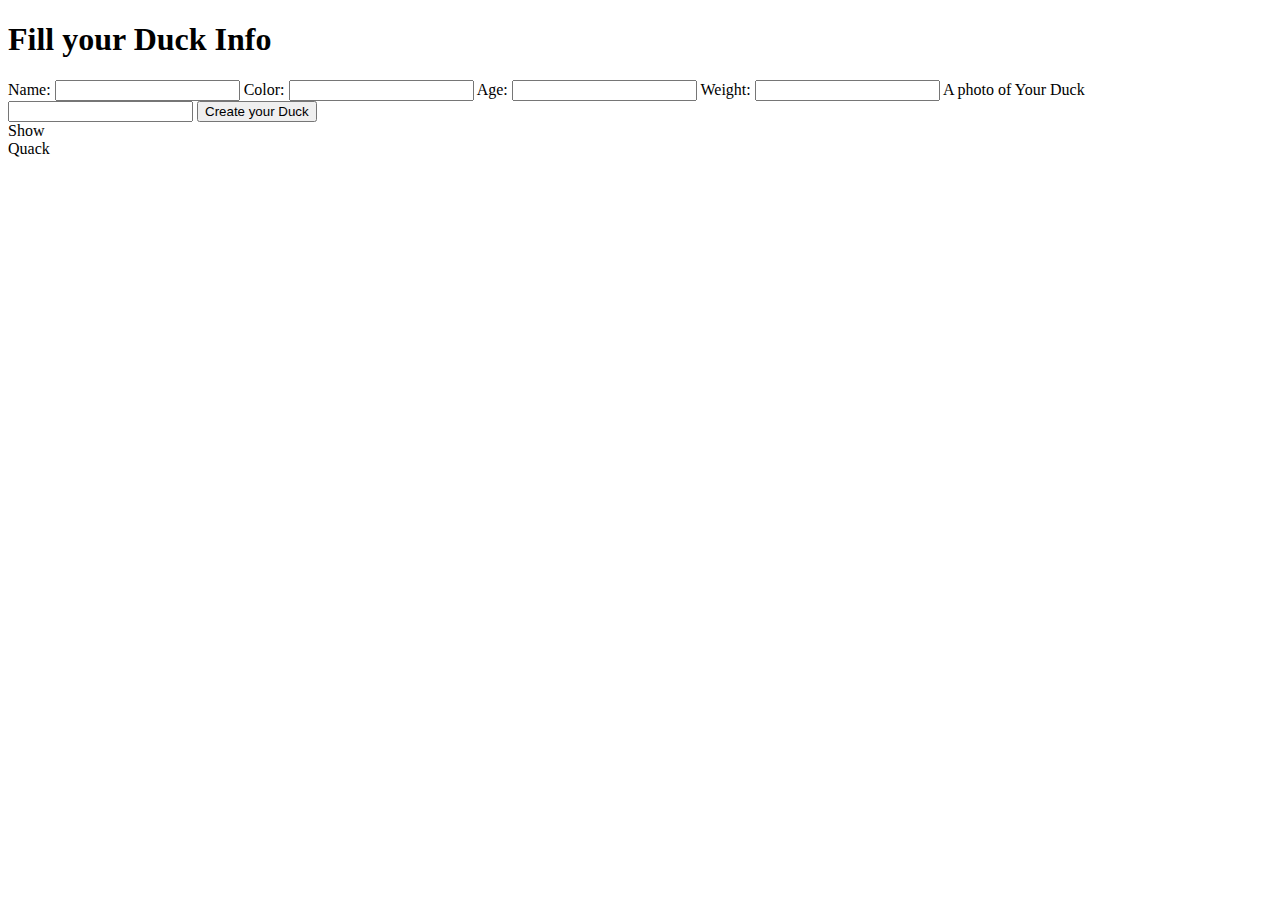
==== Exer2/index.html @ fdb7c93f "create basic html Exer2, update folders with uniqe css" ====
<!DOCTYPE html>
<html lang="en">
  <head>
    <meta charset="UTF-8" />
    <meta name="viewport" content="width=device-width, initial-scale=1.0" />
    <title>Duck Quack- Exer2</title>

    <!-- Styles -->
    <link rel="stylesheet" href="general.css" />
    <link rel="stylesheet" href="style.css" />

    <!-- Scripts -->
    <script src="Duck.js"></script>
    <script src="main.js"></script>
  </head>
  <body>
    <h1>Fill your Duck Info</h1>
    <form id="duckInfoForm">
      <label for="name">Name:</label>
      <input type="text" id="name" required />

      <label for="color">Color:</label>
      <input type="text" id="color" required />

      <label for="age">Age:</label>
      <input type="number" id="age" required />

      <label for="weight">Weight:</label>
      <input type="number" id="weight" required />

      <label for="imageUrl">A photo of Your Duck</label>
      <input type="url" id="imageUrl" required />

      <button type="submit" class="btn" id="createDuckButton">
        Create your Duck
      </button>
    </form>

    <!-- Buttons -->
    <div id="actionButtons" class="hide">
      <div id="showButton">Show</div>
      <div id="quackButton">Quack</div>
    </div>

    <div class="output"></div>
  </body>
</html>
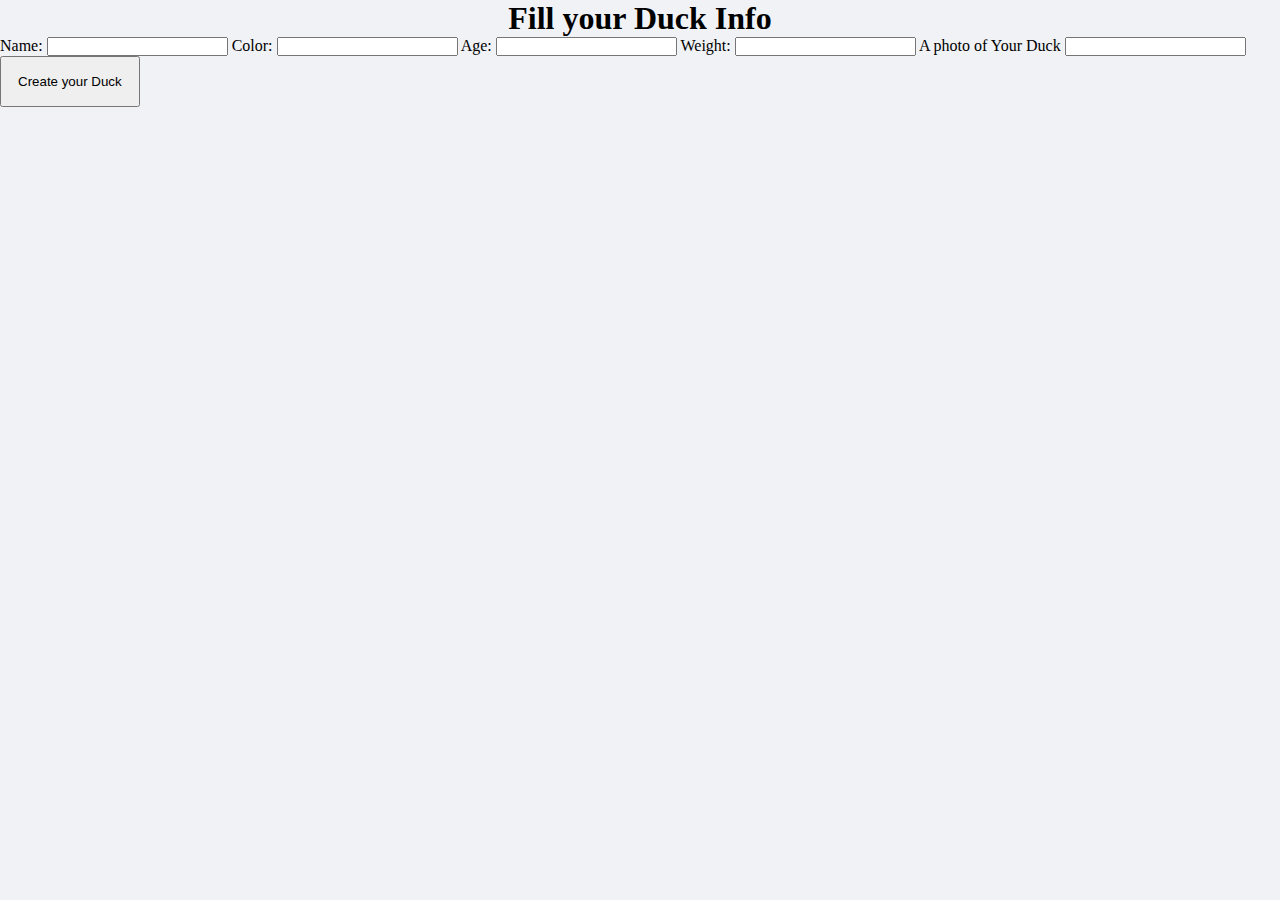
==== commit 5018b93b: "Merge branch 'main' of https://github.com/Ran-Hila-Projects/apps-course-matala-1" ====
--- a/Exer2/index.html
+++ b/Exer2/index.html
@@ -6,7 +6,7 @@
     <title>Duck Quack- Exer2</title>
 
     <!-- Styles -->
-    <link rel="stylesheet" href="general.css" />
+    <link rel="stylesheet" href="../general.css" />
     <link rel="stylesheet" href="style.css" />
 
     <!-- Scripts -->
--- a/general.css
+++ b/general.css
@@ -0,0 +1,27 @@
+* {
+  margin: 0;
+  padding: 0;
+  box-sizing: border-box;
+}
+
+body {
+  /* font-family: Arial, sans-serif; */
+  min-height: 100vh;
+  background-color: #f0f2f5;
+  display: flex;
+  flex-direction: column;
+  align-items: center;
+}
+
+.hide {
+  display: none;
+}
+
+.disabled {
+  opacity: 80%;
+  pointer-events: none;
+}
+
+.btn {
+  padding: 1rem;
+}
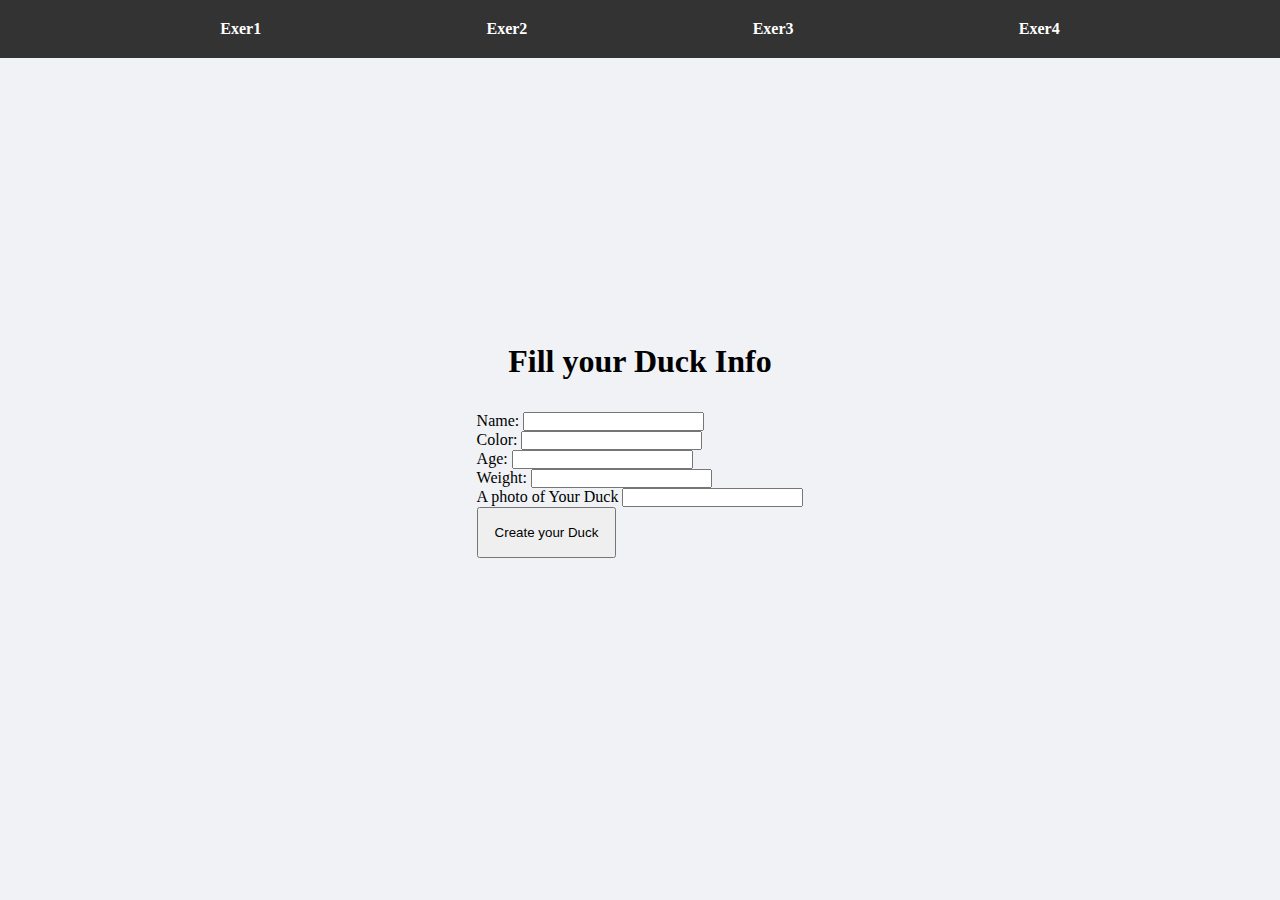
==== commit d54f120a: "add main comp" ====
--- a/Exer2/index.html
+++ b/Exer2/index.html
@@ -14,34 +14,48 @@
     <script src="main.js"></script>
   </head>
   <body>
-    <h1>Fill your Duck Info</h1>
-    <form id="duckInfoForm">
-      <label for="name">Name:</label>
-      <input type="text" id="name" required />
-
-      <label for="color">Color:</label>
-      <input type="text" id="color" required />
-
-      <label for="age">Age:</label>
-      <input type="number" id="age" required />
-
-      <label for="weight">Weight:</label>
-      <input type="number" id="weight" required />
-
-      <label for="imageUrl">A photo of Your Duck</label>
-      <input type="url" id="imageUrl" required />
-
-      <button type="submit" class="btn" id="createDuckButton">
-        Create your Duck
-      </button>
-    </form>
-
-    <!-- Buttons -->
-    <div id="actionButtons" class="hide">
-      <div id="showButton">Show</div>
-      <div id="quackButton">Quack</div>
+    <div class="navbar">
+      <a href="../Exer1/index.html">Exer1</a>
+      <a href="../Exer2/index.html">Exer2</a>
+      <a href="../Exer3/index.html">Exer3</a>
+      <a href="../Exer4/index.html">Exer4</a>
     </div>
 
-    <div class="output"></div>
+    <div class="main">
+      <h1>Fill your Duck Info</h1>
+      <form id="duckInfoForm">
+        <div>
+          <label for="name">Name:</label>
+          <input type="text" id="name" required />
+        </div>
+        <div>
+          <label for="color">Color:</label>
+          <input type="text" id="color" required />
+        </div>
+        <div>
+          <label for="age">Age:</label>
+          <input type="number" id="age" required />
+        </div>
+        <div>
+          <label for="weight">Weight:</label>
+          <input type="number" id="weight" required />
+        </div>
+        <div>
+          <label for="imageUrl">A photo of Your Duck</label>
+          <input type="url" id="imageUrl" required />
+        </div>
+        <button type="submit" class="btn" id="createDuckButton">
+          Create your Duck
+        </button>
+      </form>
+
+      <!-- Buttons -->
+      <div id="actionButtons" class="hide">
+        <div id="showButton">Show</div>
+        <div id="quackButton">Quack</div>
+      </div>
+
+      <div class="output"></div>
+    </div>
   </body>
 </html>
--- a/general.css
+++ b/general.css
@@ -6,7 +6,7 @@
 
 body {
   /* font-family: Arial, sans-serif; */
-  min-height: 100vh;
+  height: 100vh;
   background-color: #f0f2f5;
   display: flex;
   flex-direction: column;
@@ -25,3 +25,36 @@
 .btn {
   padding: 1rem;
 }
+
+h1 {
+  margin-bottom: 2rem;
+}
+
+.navbar {
+  display: flex;
+  justify-content: space-evenly;
+  background-color: #333;
+  padding: 10px;
+  width: 100%;
+  position: fixed;
+  top: 0;
+}
+
+.main {
+  display: flex;
+  flex-direction: column;
+  align-items: center;
+  justify-content: center;
+  height: 100%;
+}
+
+.navbar a {
+  color: white;
+  padding: 10px 15px;
+  text-decoration: none;
+  font-weight: bold;
+}
+
+.navbar a:hover {
+  background-color: #555;
+}
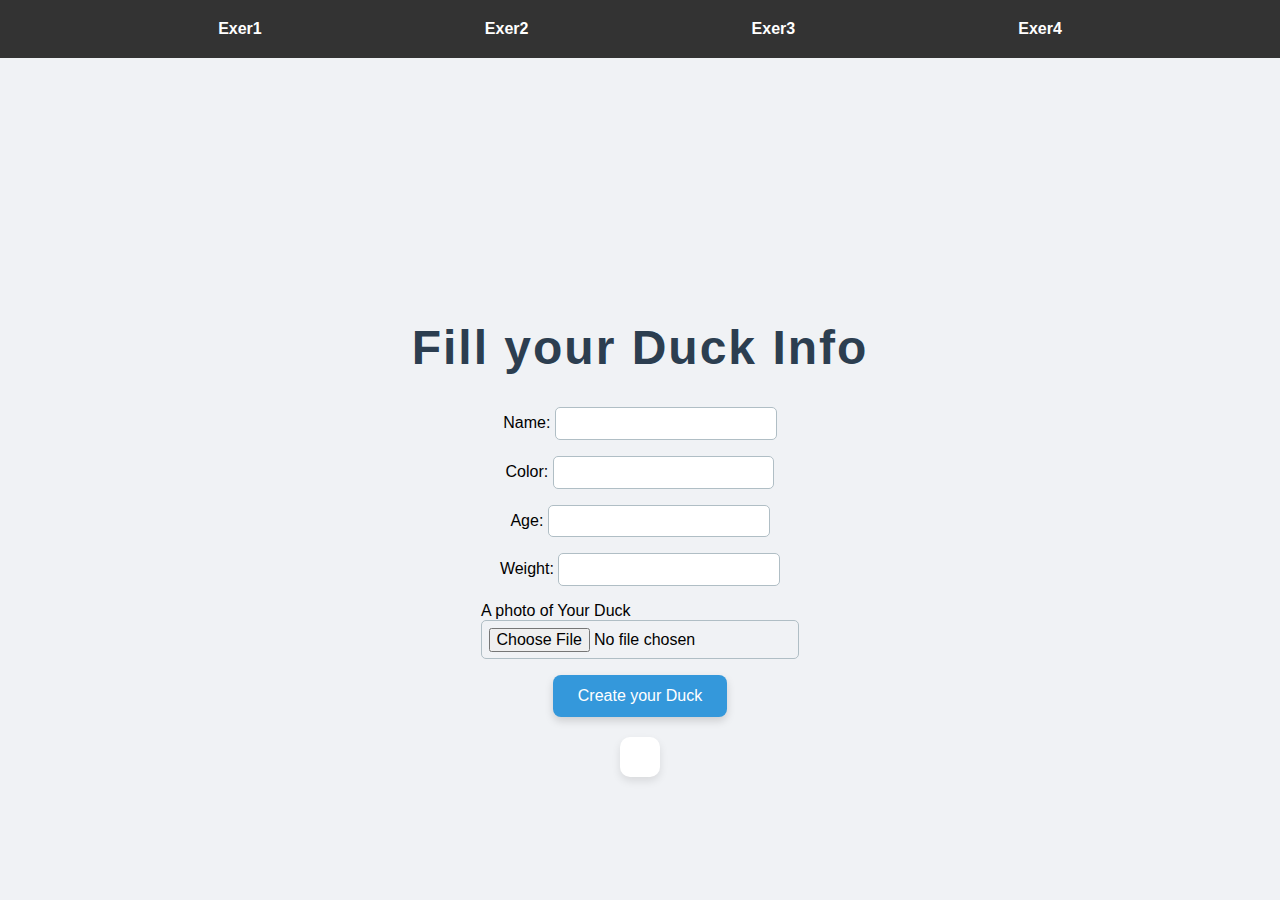
==== commit 94b5b176: "Exer2" ====
--- a/Exer2/index.html
+++ b/Exer2/index.html
@@ -7,11 +7,11 @@
 
     <!-- Styles -->
     <link rel="stylesheet" href="../general.css" />
-    <link rel="stylesheet" href="style.css" />
+    <link rel="stylesheet" href="./style.css" />
 
     <!-- Scripts -->
-    <script src="Duck.js"></script>
-    <script src="main.js"></script>
+    <script src="../Classes/Duck.js"></script>
+    <script src="./main.js"></script>
   </head>
   <body>
     <div class="navbar">
@@ -40,9 +40,9 @@
           <label for="weight">Weight:</label>
           <input type="number" id="weight" required />
         </div>
-        <div>
-          <label for="imageUrl">A photo of Your Duck</label>
-          <input type="url" id="imageUrl" required />
+        <div class="flex-col">
+          <label for="image">A photo of Your Duck</label>
+          <input type="file" accept="image/png, image/jpeg" required />
         </div>
         <button type="submit" class="btn" id="createDuckButton">
           Create your Duck
@@ -51,11 +51,11 @@
 
       <!-- Buttons -->
       <div id="actionButtons" class="hide">
-        <div id="showButton">Show</div>
-        <div id="quackButton">Quack</div>
+        <div class="btn btn-opt" id="showButton">Show</div>
+        <div class="btn btn-opt" id="quackButton">Quack</div>
       </div>
 
-      <div class="output"></div>
+      <div id="output"></div>
     </div>
   </body>
 </html>
--- a/general.css
+++ b/general.css
@@ -5,7 +5,7 @@
 }
 
 body {
-  /* font-family: Arial, sans-serif; */
+  font-family: Roboto, sans-serif;
   height: 100vh;
   background-color: #f0f2f5;
   display: flex;
@@ -14,20 +14,44 @@
 }
 
 .hide {
-  display: none;
+  display: none !important;
 }
 
-.disabled {
-  opacity: 80%;
+.btn.disabled {
+  opacity: 70%;
   pointer-events: none;
+  cursor: not-allowed;
 }
 
 .btn {
-  padding: 1rem;
+  padding: 12px 25px;
+  background-color: #3498db;
+  color: white;
+  border: none;
+  border-radius: 8px;
+  cursor: pointer;
+  font-size: 16px;
+  transition: background-color 0.3s, transform 0.2s, box-shadow 0.2s;
+  box-shadow: 0 4px 8px rgba(0, 0, 0, 0.15);
+}
+
+.btn:hover {
+  background-color: #1d78b5;
+  transform: translateY(-2px);
+  box-shadow: 0 6px 12px rgba(0, 0, 0, 0.2);
+}
+
+.btn:active {
+  background-color: #135a87;
+  transform: translateY(0);
+  box-shadow: 0 4px 8px rgba(0, 0, 0, 0.15);
 }
 
 h1 {
   margin-bottom: 2rem;
+  color: #2c3e50;
+  font-size: 3rem;
+  letter-spacing: 2px;
 }
 
 .navbar {
@@ -58,3 +82,23 @@
 .navbar a:hover {
   background-color: #555;
 }
+
+.container {
+  display: flex;
+  gap: 15px;
+  margin-bottom: 20px;
+}
+
+input {
+  padding: 0.4rem;
+  border: 1px solid #b0bec5;
+  border-radius: 5px;
+  min-width: 200px;
+  font-size: 16px;
+  transition: border-color 0.3s, box-shadow 0.3s;
+}
+
+.flex-col {
+  flex-direction: column;
+  display: flex;
+}
--- a/Exer2/style.css
+++ b/Exer2/style.css
@@ -0,0 +1,69 @@
+form {
+  display: flex;
+  flex-direction: column;
+  align-items: center;
+  gap: 1rem;
+}
+
+.btn-opt {
+  background-color: #4caf50; /* Green color */
+  color: white;
+  border: none;
+  padding: 12px 20px;
+  margin: 10px;
+  border-radius: 8px;
+  font-size: 16px;
+  cursor: pointer;
+  box-shadow: 0px 4px 6px rgba(0, 0, 0, 0.1);
+  transition: background-color 0.3s ease;
+}
+
+.btn-opt:hover {
+  background-color: #45a049;
+}
+
+.btn-opt:active {
+}
+
+.main {
+  justify-content: flex-start;
+  margin-top: 20rem;
+}
+
+#actionButtons {
+  display: flex;
+  align-items: center;
+  gap: 1rem;
+}
+
+/* Styling for the output container */
+#output {
+  background-color: #ffffff;
+  padding: 20px;
+  border-radius: 10px;
+  box-shadow: 0px 4px 8px rgba(0, 0, 0, 0.1);
+  max-width: 400px;
+  margin: 20px auto;
+  text-align: center;
+  font-family: Arial, sans-serif;
+}
+
+/* Styling for duck details */
+#output p {
+  font-size: 16px;
+  margin: 10px 0;
+}
+
+#output strong {
+  color: #333;
+  font-weight: bold;
+}
+
+/* Styling for the image */
+#output img {
+  width: 200px;
+  height: auto;
+  border-radius: 8px;
+  margin-top: 15px;
+  border: #333 solid 1px;
+}
